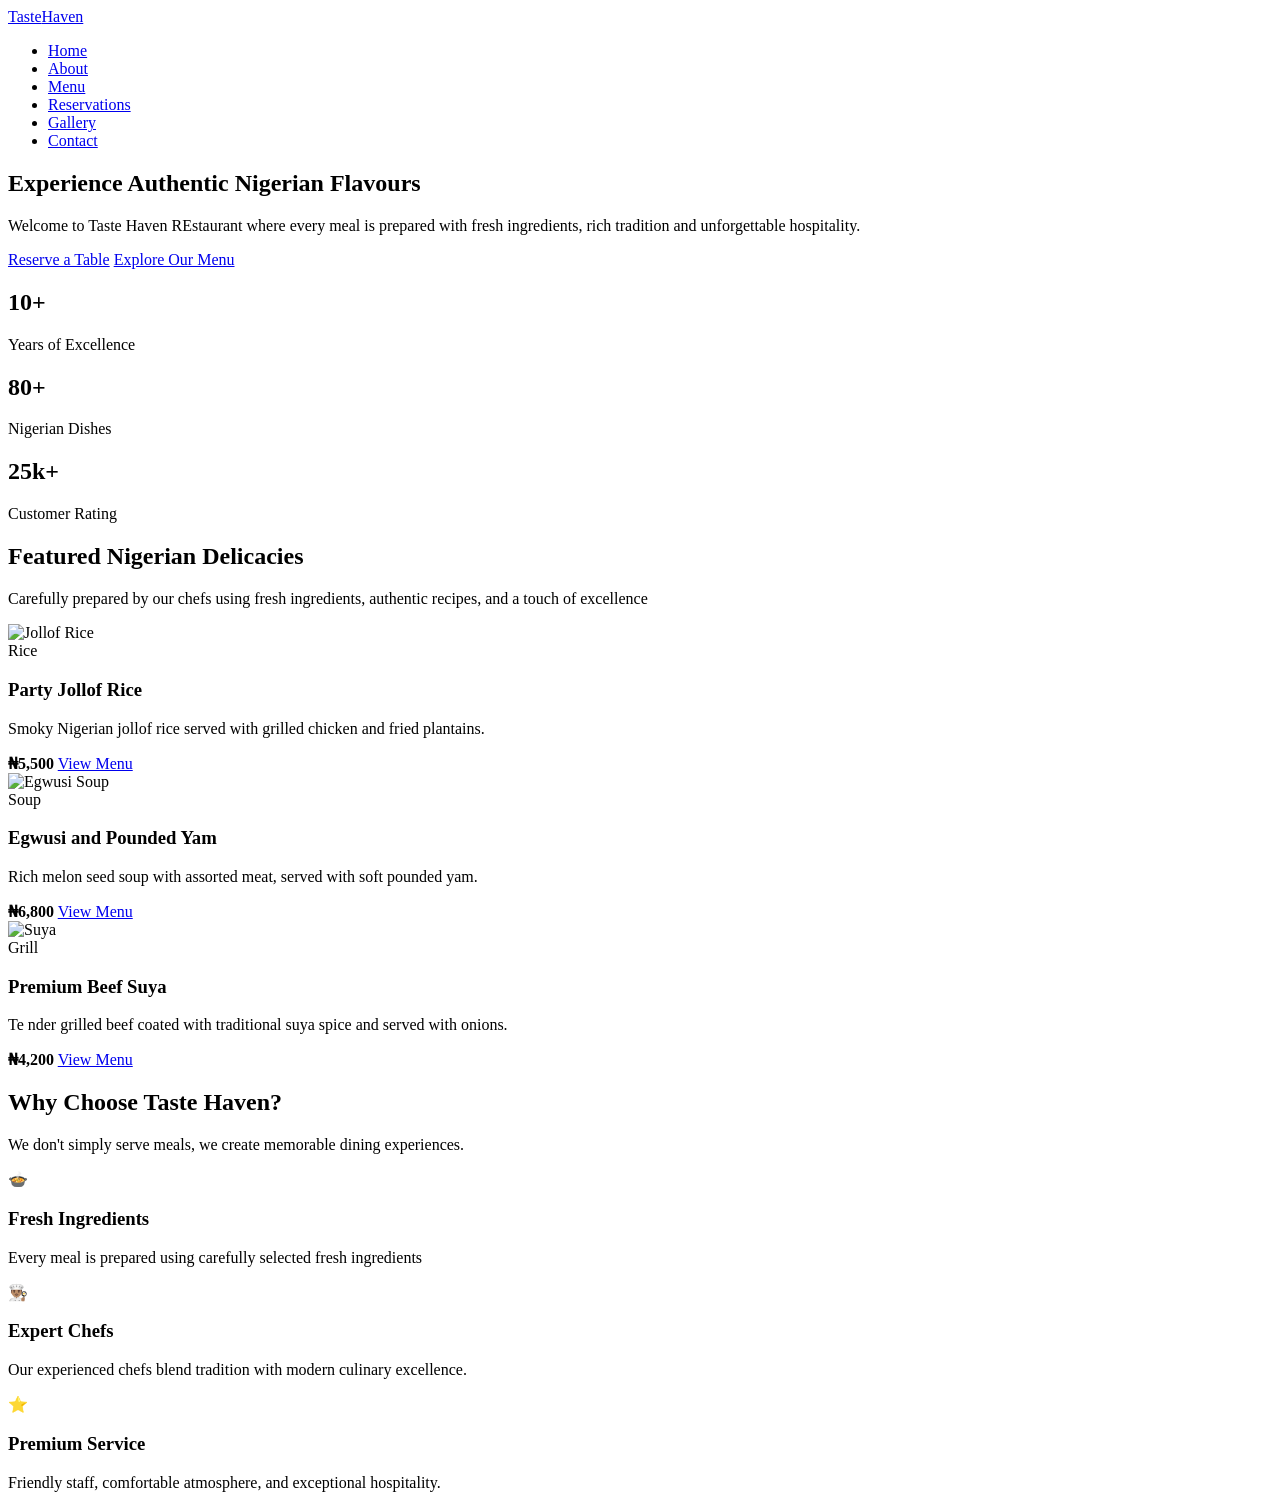
==== index.html @ 23534b50 "Initial commit" ====
<!DOCTYPE html>
<html lang="en">
    <head>
        <meta charset="UTF-8">
        <meta name="viewport" content="width=device-width, initial-scale=1.0">
        <title>Taste Haven REstaurant</title>
        <link rel="preconnect" href="https://fonts.googleapis.com">
        <link rel="preconnect" href="https://fonts.gstatic.com"crossorigin>
        <link href="https://fonts.googleapis.com/css2?family=Poppins:wght@300;400;500;600;700;&display=swap" rel="stylesheet">
<link rel="stylesheet" href="css/responsive.css">
    </head>
    <body>
<header class="header">
    <div class="container nav-container">
        <!-- Restuarant Logo -->
         <a href="index.html" class="logo">
            Taste<span>Haven</span>
         </a>
         <!-- Navigation -->
          <nav>
<ul class="nav-links">
    <li><a href="index.html" class="active">Home</a></li>
    <li><a href="about.html">About</a></li>
    <li><a href="menu.html">Menu</a></li>
    <li><a href="reservations.html">Reservations</a></li>
    <li><a href="gallery.html">Gallery</a></li>
    <li><a href="contact.html">Contact</a></li>
</ul>
          </nav>
    </div>
</header>
<section class="hero">
    <div class="hero-overlay">
        <div class="container hero-content">
            <h1>Experience Authentic Nigerian Flavours</h1>
            <p>Welcome to Taste Haven REstaurant where every meal is prepared with fresh ingredients, rich tradition and unforgettable hospitality.</p>
        <div class="hero-buttons">
            <a href="reservations.html" class="btn btn-primary">Reserve a Table</a>
            <a href="menu.html" class="btn btn-secondary">Explore Our Menu</a>
        </div>
        </div>
    </div>
</section>
<div class="stats">
    <div class="container stats-grid">
        <div class="stat-card">
            <h2>10+</h2>
            <p>Years of Excellence</p>
        </div>
        <div class="stat-card"></div>
        <h2>80+</h2>
        <p>Nigerian Dishes</p>
    </div>
    <div class="stat-card">
        <h2>25k+</h2>
        <p>Customer Rating</p>
    </div>
</div>
</section>

<!-- =========================
     FEATURED MEALS
========================= -->
<section class="featured-meals">
    <div class="container">
        <div class="section-title">
            <h2>Featured Nigerian Delicacies</h2>
            <p>Carefully prepared by our chefs using fresh ingredients, authentic recipes, and a touch of excellence</p>
        </div>
        <div class="meal-grid">
            <article class="meal-card">
                <img src="https://picsum.photos/400/300?random=11" alt="Jollof Rice">
                <div class="meal-content">
                    <span class="meal-content">Rice</span>
                    <h3>Party Jollof Rice</h3>
                    <p>Smoky Nigerian jollof rice served with grilled chicken and fried plantains.</p>
                    <div class="meal-footer">
                        <strong>₦5,500</strong>
                        <a href="menu.html" class="btn-small">View Menu</a>
                    </div>
                </div>
            </article>
            <article class="meal-card">
                <img src="https://picsum.photos/400/300/?random=12" alt="Egwusi Soup">
                <div class="meal-content">
                    <span class="category">Soup</span>
                    <h3> Egwusi and Pounded Yam</h3>
                    <p>Rich melon seed soup with assorted meat, served with soft pounded yam.</p>
                    <div class="meal-footer">
                        <strong>₦6,800</strong>
                        <a href="menu.html" class="btn-small">View Menu</a>
                    </div>
                </div>
            </article>
            <article class="meal-card">
                <img src="https://picsum.photos/400/300?random=13" alt="Suya">
                <div class="meal-content">
                    <span class="category">Grill</span>
                    <h3>Premium Beef Suya</h3>
                    <p>Te nder grilled beef coated with traditional suya spice and served with onions.</p>
                    <div class="meal-footer">
                        <strong>₦4,200</strong>
                        <a href="menu.html" class="btn-small">View Menu</a>
                    </div>
                </div>
            </article>
        </div>
    </div>
</section>

<!-- =========================
     WHY CHOOSE US
========================= -->
<section class="why-us">
    <div class="container">
        <div class="section-title">
            <h2>Why Choose Taste Haven?</h2>
            <p>We don't simply serve meals, we create memorable dining experiences.</p>
        </div>
        <div class="features-grid">
            <div class="feature-card">
                <div class="icon">🍲</div>
                <h3>Fresh Ingredients</h3>
                <p>Every meal is prepared using carefully selected fresh ingredients</p>
            </div>
            <div class="feature-card">
                <div class="icon">👨🏽‍🍳</div>
                <h3>Expert Chefs</h3>
                <p>Our experienced chefs blend tradition with modern culinary excellence.</p>
            </div>
            <div class="feature-card">
                <div class="icon">⭐</div>
                <h3>Premium Service</h3>
                <p>Friendly staff, comfortable atmosphere, and exceptional hospitality.</p>
            </div>
        </div>
    </div>
</section>

















































</body>
    </body>
</html>
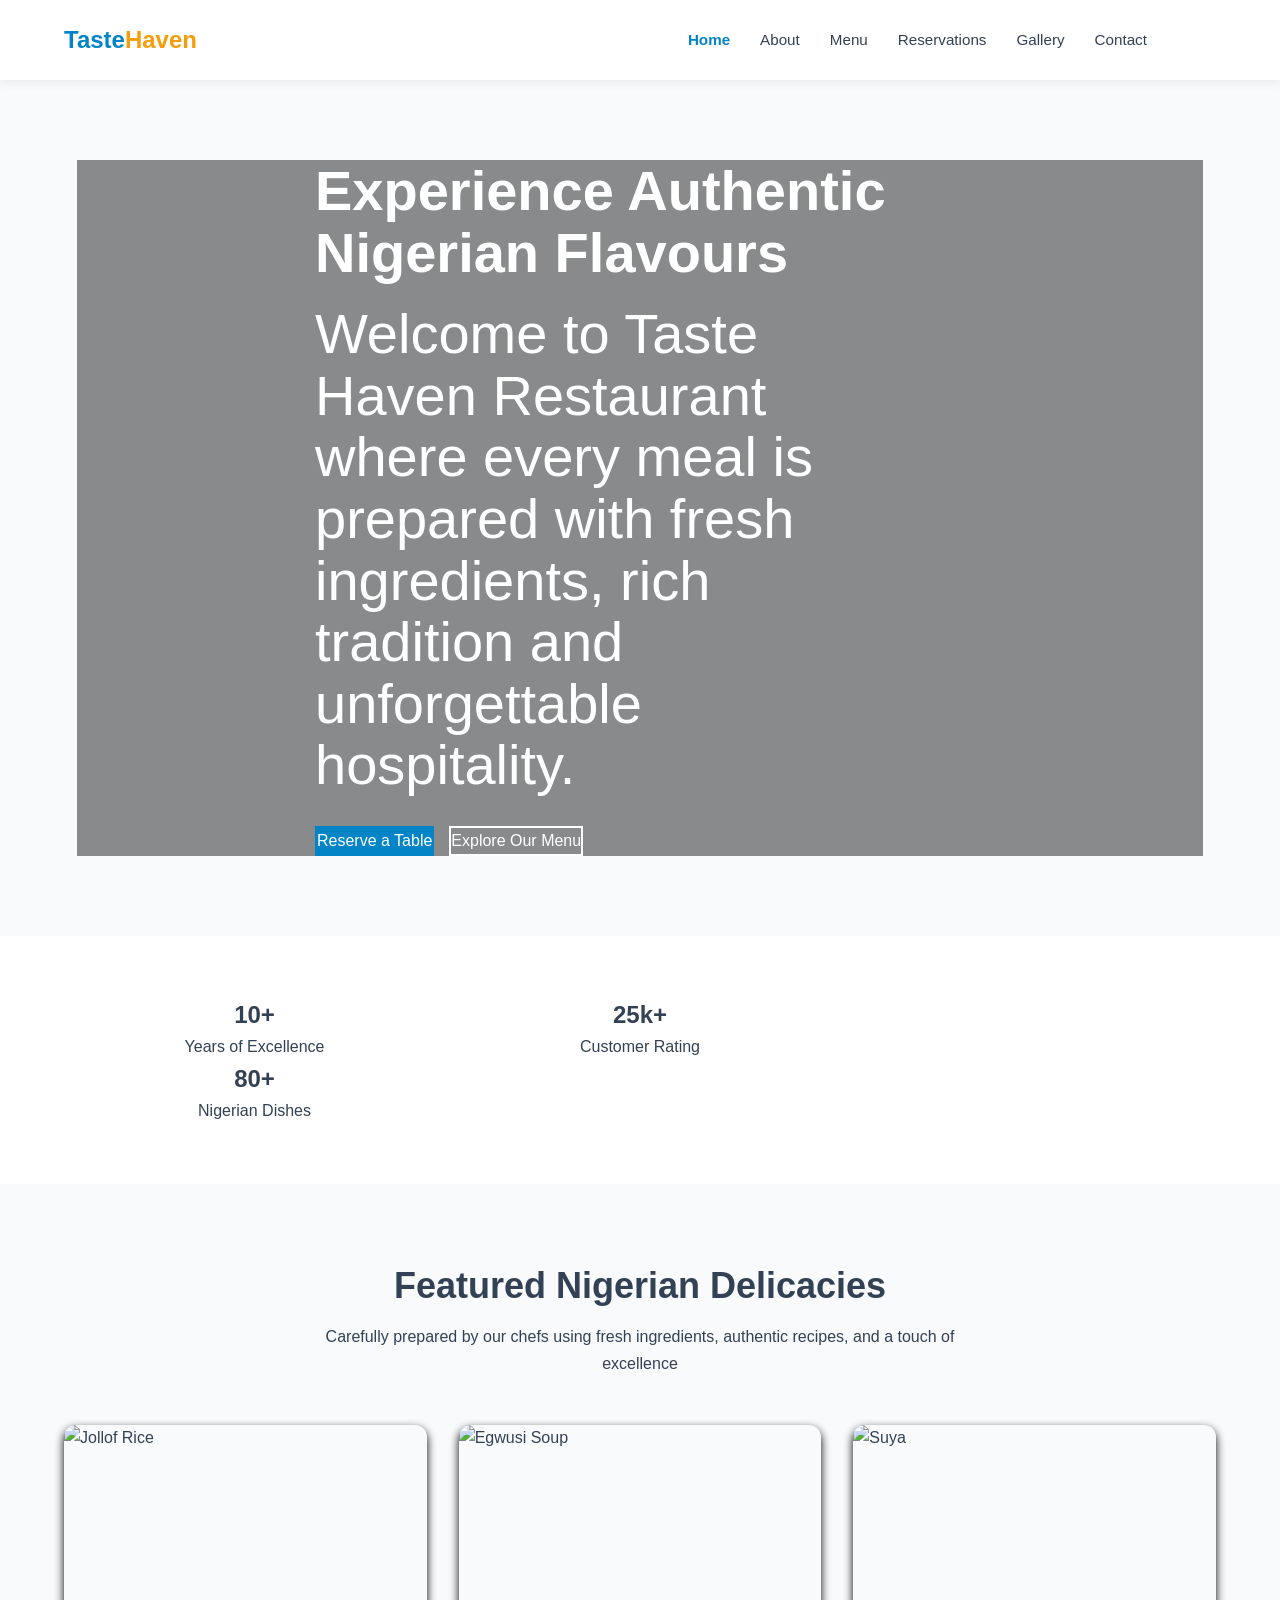
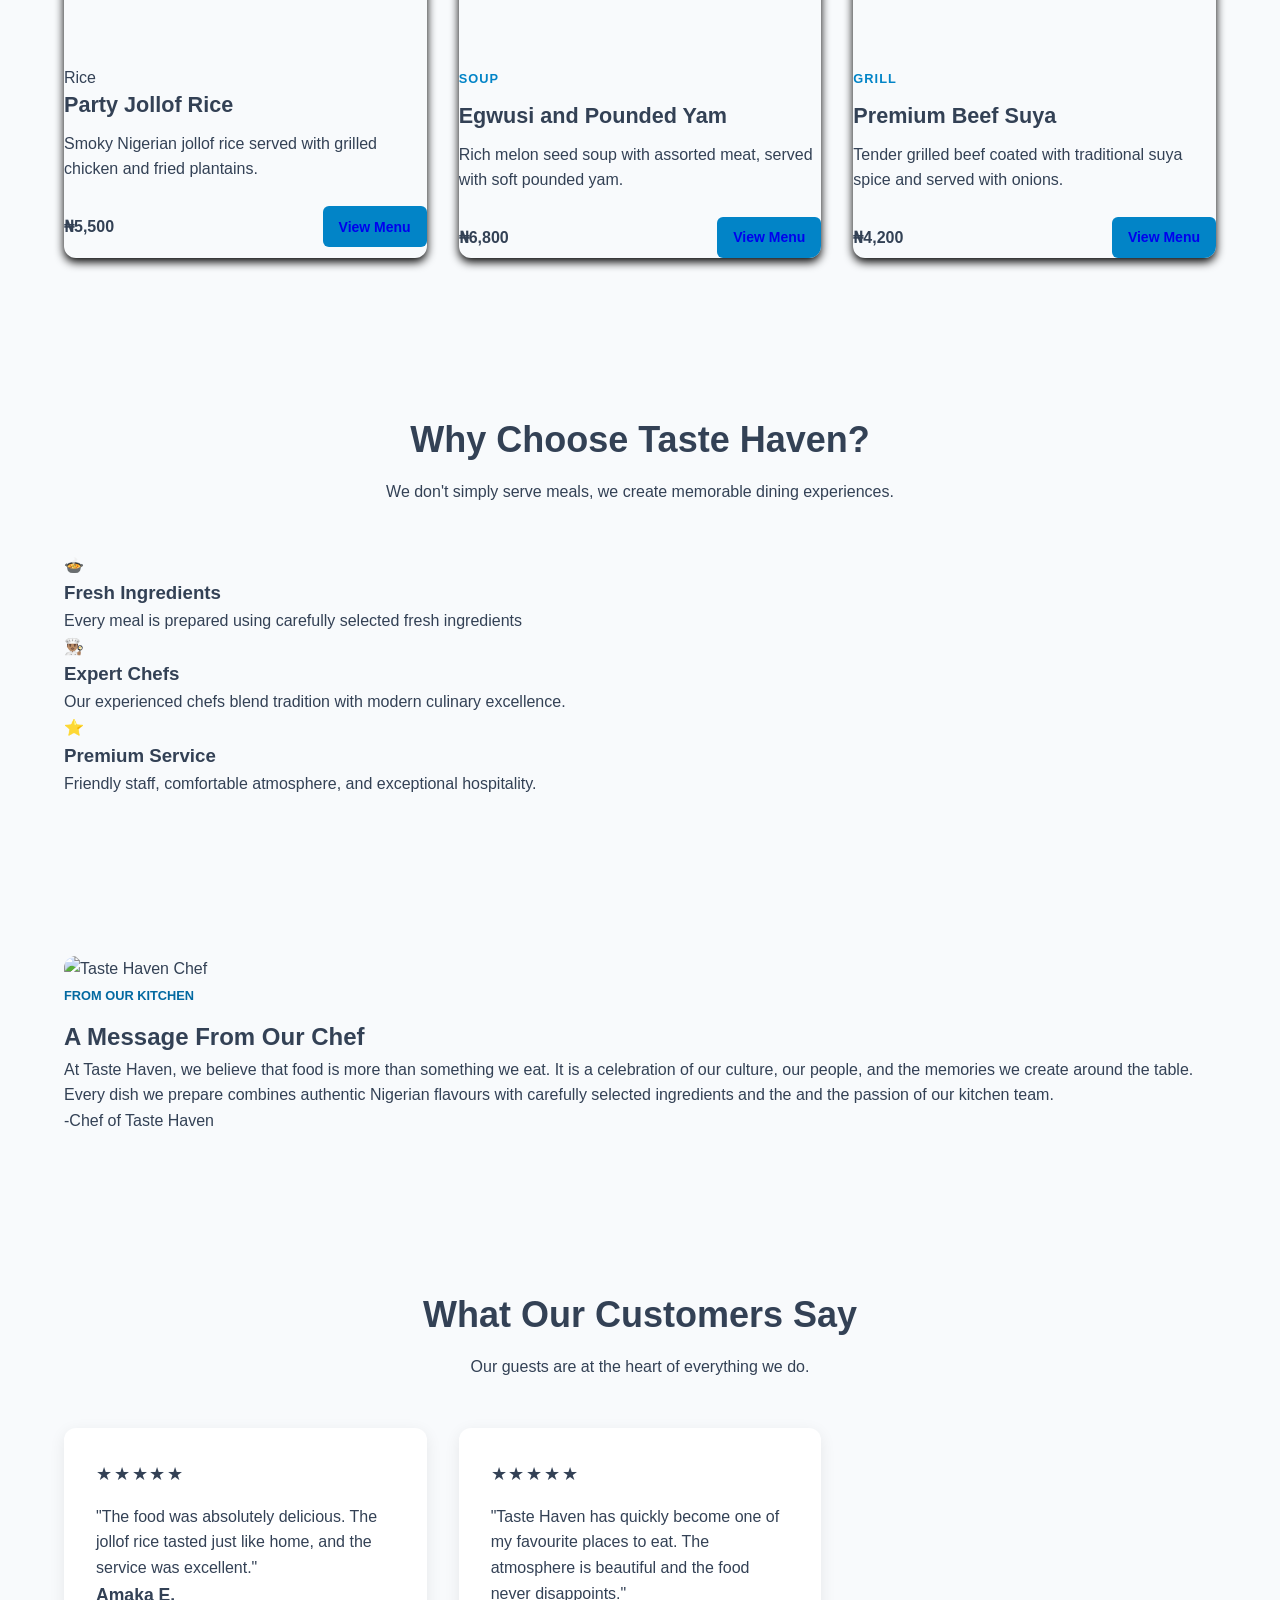
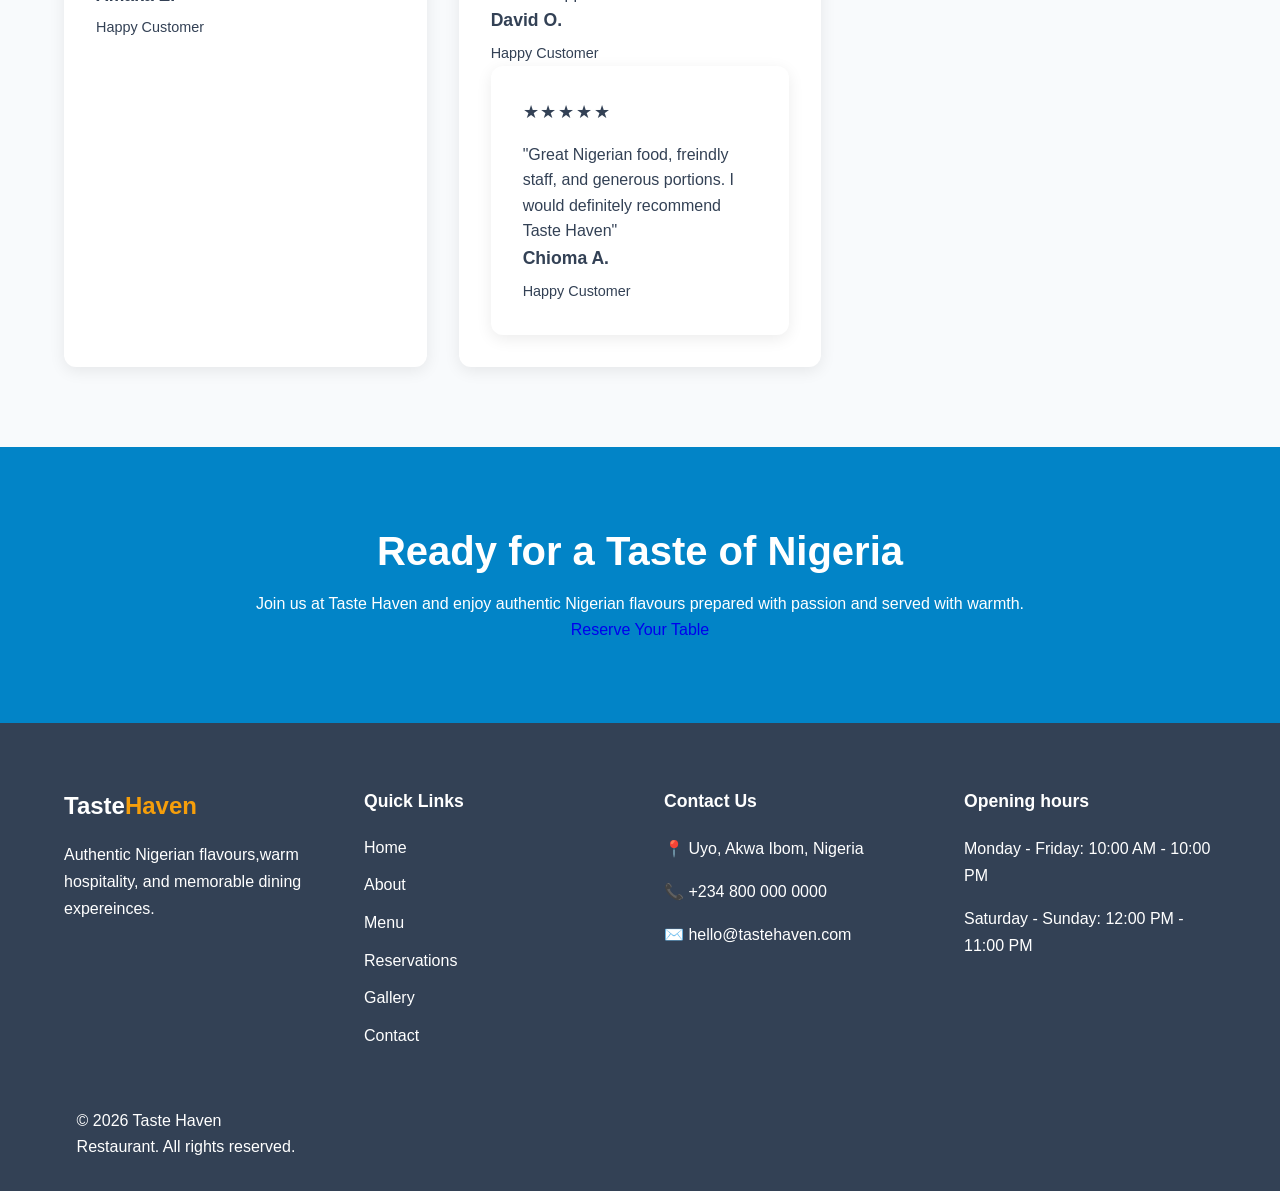
==== commit 367a99ae: "Added more styles, including responsive to the work" ====
--- a/index.html
+++ b/index.html
@@ -3,103 +3,179 @@
     <head>
         <meta charset="UTF-8">
         <meta name="viewport" content="width=device-width, initial-scale=1.0">
-        <title>Taste Haven REstaurant</title>
+        <title>Taste Haven Restaurant</title>
         <link rel="preconnect" href="https://fonts.googleapis.com">
         <link rel="preconnect" href="https://fonts.gstatic.com"crossorigin>
         <link href="https://fonts.googleapis.com/css2?family=Poppins:wght@300;400;500;600;700;&display=swap" rel="stylesheet">
-<link rel="stylesheet" href="css/responsive.css">
+        <link rel="stylesheet" href="style.css">
+        <link rel="stylesheet" href="css/responsive.css">
     </head>
-    <body>
-<header class="header">
-    <div class="container nav-container">
-        <!-- Restuarant Logo -->
-         <a href="index.html" class="logo">
+
+<body>
+    <header class="header">
+        
+        <div class="container nav-container">
+        
+                <!-- Restuarant Logo -->
+            <a href="index.html" class="logo">
             Taste<span>Haven</span>
-         </a>
-         <!-- Navigation -->
-          <nav>
-<ul class="nav-links">
-    <li><a href="index.html" class="active">Home</a></li>
-    <li><a href="about.html">About</a></li>
-    <li><a href="menu.html">Menu</a></li>
-    <li><a href="reservations.html">Reservations</a></li>
-    <li><a href="gallery.html">Gallery</a></li>
-    <li><a href="contact.html">Contact</a></li>
-</ul>
+            </a>
+            
+            <!-- Navigation -->
+            <nav>
+                <ul class="nav-links">
+                <li><a href="index.html" class="active">Home</a></li>
+                <li><a href="about.html">About</a></li>
+                <li><a href="menu.html">Menu</a></li>
+                <li><a href="reservations.html">Reservations</a></li>
+                <li><a href="gallery.html">Gallery</a></li>
+                <li><a href="contact.html">Contact</a></li>
+                </ul>
           </nav>
-    </div>
-</header>
+
+        </div>
+
+    </header>
+
+<!-- Hero Section -->
+    
 <section class="hero">
-    <div class="hero-overlay">
-        <div class="container hero-content">
-            <h1>Experience Authentic Nigerian Flavours</h1>
-            <p>Welcome to Taste Haven REstaurant where every meal is prepared with fresh ingredients, rich tradition and unforgettable hospitality.</p>
-        <div class="hero-buttons">
-            <a href="reservations.html" class="btn btn-primary">Reserve a Table</a>
-            <a href="menu.html" class="btn btn-secondary">Explore Our Menu</a>
-        </div>
-        </div>
-    </div>
-</section>
-<div class="stats">
-    <div class="container stats-grid">
+
+        <div class="hero-overlay">
+
+            <div class="container hero-content">
+
+                <h1>Experience Authentic Nigerian Flavours</h1>
+
+                <p>Welcome to Taste Haven Restaurant where every meal is prepared with fresh ingredients, rich tradition and unforgettable 
+                 hospitality.
+                </p>
+
+                <div class="hero-buttons">
+
+                    <a href="reservations.html" class="btn btn-primary">Reserve a Table</a>
+
+                    <a href="menu.html" class="btn btn-secondary">Explore Our Menu</a>
+
+                </div>
+
+            </div>
+
+        </div>
+
+    </section>
+
+    <div class="stats">
+
+        <div class="container stats-grid">
+
+            <div class="stat-card">
+
+                <h2>10+</h2>
+
+                <p>Years of Excellence</p>
+      
+            </div>
+      
+            <div class="stat-card">
+                
+                <h2>80+</h2>
+            
+                <p>Nigerian Dishes</p>
+            </div>
+        </div>
+    
         <div class="stat-card">
-            <h2>10+</h2>
-            <p>Years of Excellence</p>
-        </div>
-        <div class="stat-card"></div>
-        <h2>80+</h2>
-        <p>Nigerian Dishes</p>
-    </div>
-    <div class="stat-card">
-        <h2>25k+</h2>
-        <p>Customer Rating</p>
-    </div>
+            <h2>25k+</h2>
+
+            <p>Customer Rating</p>
+    
+        </div>
 </div>
-</section>
+
+<!-- </section> I don't know why I put this. Perhaps I have made an error of removing the opening tag-->
 
 <!-- =========================
      FEATURED MEALS
 ========================= -->
+
 <section class="featured-meals">
+ 
     <div class="container">
+ 
         <div class="section-title">
+ 
             <h2>Featured Nigerian Delicacies</h2>
+ 
             <p>Carefully prepared by our chefs using fresh ingredients, authentic recipes, and a touch of excellence</p>
-        </div>
+ 
+        </div>
+        
         <div class="meal-grid">
+        
             <article class="meal-card">
+        
                 <img src="https://picsum.photos/400/300?random=11" alt="Jollof Rice">
+        
                 <div class="meal-content">
+        
                     <span class="meal-content">Rice</span>
+        
                     <h3>Party Jollof Rice</h3>
+        
                     <p>Smoky Nigerian jollof rice served with grilled chicken and fried plantains.</p>
+        
                     <div class="meal-footer">
+        
                         <strong>₦5,500</strong>
+        
                         <a href="menu.html" class="btn-small">View Menu</a>
+        
                     </div>
-                </div>
+        
+                </div>
+        
             </article>
+        
             <article class="meal-card">
+        
                 <img src="https://picsum.photos/400/300/?random=12" alt="Egwusi Soup">
+        
                 <div class="meal-content">
+        
                     <span class="category">Soup</span>
+        
                     <h3> Egwusi and Pounded Yam</h3>
+        
                     <p>Rich melon seed soup with assorted meat, served with soft pounded yam.</p>
+        
                     <div class="meal-footer">
+        
                         <strong>₦6,800</strong>
+        
                         <a href="menu.html" class="btn-small">View Menu</a>
+        
                     </div>
                 </div>
             </article>
+        
             <article class="meal-card">
+        
                 <img src="https://picsum.photos/400/300?random=13" alt="Suya">
+        
                 <div class="meal-content">
+        
                     <span class="category">Grill</span>
+        
+        
                     <h3>Premium Beef Suya</h3>
-                    <p>Te nder grilled beef coated with traditional suya spice and served with onions.</p>
+        
+                    <p>Tender grilled beef coated with traditional suya spice and served with onions.</p>
+        
                     <div class="meal-footer">
+        
                         <strong>₦4,200</strong>
+        
                         <a href="menu.html" class="btn-small">View Menu</a>
                     </div>
                 </div>
@@ -111,81 +187,282 @@
 <!-- =========================
      WHY CHOOSE US
 ========================= -->
+
 <section class="why-us">
+
     <div class="container">
+
         <div class="section-title">
+
             <h2>Why Choose Taste Haven?</h2>
+
             <p>We don't simply serve meals, we create memorable dining experiences.</p>
-        </div>
+
+        </div>
+
         <div class="features-grid">
+
             <div class="feature-card">
+
                 <div class="icon">🍲</div>
+
                 <h3>Fresh Ingredients</h3>
+
                 <p>Every meal is prepared using carefully selected fresh ingredients</p>
-            </div>
+
+            </div>
+
             <div class="feature-card">
+
                 <div class="icon">👨🏽‍🍳</div>
+
                 <h3>Expert Chefs</h3>
+
                 <p>Our experienced chefs blend tradition with modern culinary excellence.</p>
-            </div>
+
+            </div>
+
             <div class="feature-card">
+
                 <div class="icon">⭐</div>
+
                 <h3>Premium Service</h3>
+
                 <p>Friendly staff, comfortable atmosphere, and exceptional hospitality.</p>
             </div>
         </div>
     </div>
 </section>
 
-
-
-
-
-
-
-
-
-
-
-
-
-
-
-
-
-
-
-
-
-
-
-
-
-
-
-
-
-
-
-
-
-
-
-
-
-
-
-
-
-
-
-
-
-
-
-
-
-</body>
+<!-- =========================
+     CHEF'S MESSAGE
+     ========================= -->     
+     
+<section class="chef-message">
+
+    <div class="container chef-container">
+
+        <!-- Chef's image  Use ai to create a chef me-->
+        <div class="chef-image">
+
+            <img src="https://picsum.photos/500/600?random=20" alt="Taste Haven Chef">
+
+        </div>
+
+    
+     <!--Chef's message content -->
+    
+     <div class="chef-content">
+    
+        <span class="section-label">FROM OUR KITCHEN</span>
+    
+        <h2>A Message From Our Chef</h2>
+        <p>
+           At Taste Haven, we believe that food is more than something we eat. It is a celebration of our culture, 
+           our people, and the memories we create around the table.
+        </p>
+        
+        <p>
+            Every dish we prepare combines authentic Nigerian flavours with carefully selected ingredients and the
+            and the passion of our kitchen team.
+        </p>
+        
+        <p class="chef-signature">
+            -Chef of Taste Haven
+        </p>
+     </div>
+    
+    </div>
+
+</section>
+
+    <!-- =========================
+     CUSTOMER TESTIMONIALS
+     ========================= -->
+
+<section class="testimonials">
+
+    <div class="container">
+
+        <!-- Section heading -->
+         <div class="section-title">
+
+            <h2>What Our Customers Say</h2>
+
+            <p>
+                Our guests are at the heart of everything we do.
+            </p>
+
+        </div>
+
+        <!-- Testimonials grid -->
+          <div class="testimonials-grid">
+
+            <!-- First testimonial -->
+
+            <article class="testimonial-card">
+
+                <div class="testimonial-stars">
+                    ★★★★★
+                </div>
+
+                <p>
+                    "The food was absolutely delicious. The jollof rice tasted just like home, and the service was excellent."
+                </p>
+
+                <h3>Amaka E.</h3>
+
+                <span>Happy Customer</span>
+
+            </article>
+
+            <!-- Second testimonial -->
+              <article class="testimonial-card">
+
+                <div class="testimonial-stars">
+                    ★★★★★
+                </div>
+
+                <p>
+                    "Taste Haven has quickly become one of my favourite places to eat. 
+                     The atmosphere is beautiful and the food never disappoints."
+                </p>
+
+                <h3>David O.</h3>
+
+                <span>Happy Customer</span>
+
+                <!-- Third Testimonial -->
+                 <article class="testimonial-card">
+                    <div class="testimonial-stars">
+                        ★★★★★
+                    </div>
+              
+                    <p>
+                        "Great Nigerian food, freindly staff, and generous portions. I would definitely recommend Taste Haven"
+                    </p>
+              
+                    <h3>Chioma A.</h3>
+                    <span>Happy Customer</span>
+                 </article>
+          </article>
+        </div>
+    </section>
+
+    <!-- =========================
+     CALL TO ACTION
+     ========================= -->
+
+<section class="cta">
+
+    <div class="container cta-content">
+ 
+        <!-- CTA heading -->
+             <h2>Ready for a Taste of Nigeria</h2>
+        </div>
+ 
+        <!-- CTA description -->
+         <p>
+            Join us at Taste Haven and enjoy authentic Nigerian flavours prepared with passion and served with warmth.
+         </p>
+ 
+         <!-- CTA button -->
+          <a href="reservations.html" class="btn btn-primary">
+            Reserve Your Table
+          </a>
+ 
+        </div>
+ 
+</section>
+
+    <!-- =========================
+     FOOTER
+     ========================= -->
+<footer class="footer">
+    
+    <div class="container footer-grid">
+    
+        <!-- Restaurant information -->
+             <div class="footer-column">
+    
+                <a href="index.html" class="logo">
+                    Taste<span>Haven</span>
+                </a>
+                
+                <p>
+                    Authentic Nigerian flavours,warm hospitality, and memorable dining expereinces.
+                </p>
+             
+            </div>
+            
+            <!-- Quick links -->
+              <div class="footer-column">
+            
+                <h3>Quick Links</h3>
+            
+                <ul>
+                        <li>
+                            <a href="index.html">Home</a>
+                        </li>
+            
+                        <li><a href="about.html">About</a>
+                        </li>
+            
+                        <li>
+                            <a href="menu.html">Menu</a>
+                        </li>
+            
+                        <li>
+                            <a href="reservations.html">Reservations</a>
+                        </li>
+            
+                        <li>
+                            <a href="gallery.html">Gallery</a>
+                        </li>
+            
+                        <li>
+                            <a href="contact.html">Contact</a>
+                        </li>
+            
+                    </ul>
+            
+                </div>
+            
+           <!-- contact information -->
+               <div class="footer-column">
+            
+                <h3>Contact Us</h3>
+            
+                <p>📍 Uyo, Akwa Ibom, Nigeria</p>
+            
+                <p>📞 +234 800 000 0000</p>
+            
+                <p>✉️ hello@tastehaven.com</p>
+            
+            </div>
+         
+            <!-- Opening hours -->
+             <div class="footer-column">
+         
+                <h3>Opening hours</h3>
+         
+                <p>Monday - Friday: 10:00 AM - 10:00 PM</p>
+         
+                <p>Saturday - Sunday: 12:00 PM - 11:00 PM</p>
+         
+            </div>
+         
+            <!-- Footer bottom -->
+         
+            <div class="container">
+         
+                <p>
+                    &copy; 2026 Taste Haven Restaurant. All rights reserved.
+                </p>
+         
+            </div>
+        </div>
+    </footer>
     </body>
 </html>
 
--- a/style.css
+++ b/style.css
@@ -0,0 +1,657 @@
+/* TASTE HAVEN MAIN STYLESHEET */
+/* REMOVES THE BROWSER'S DEFAULT MARGIN FROM EVERY ELEMENT ON THE PAGE */
+*{
+    margin:0;
+    padding:0;
+    box-sizing:border-box;
+}
+
+:root {
+    --primary-color:#0284c7;
+    --primary-dark: #0369a1;
+    --text-color: #334155;
+    --white: #ffffff;
+    --background-color:#f8fafc;
+}
+
+/* SMOOTH SCROLLING MAKES LINKS AND OTHER SCROLLING ACTIVITIES MOVE SMOOTHLY
+  INSTEAD OF JUMPING INSTANTLY TO A LOCATION */
+
+html{
+    scroll-behavior:smooth;
+}
+
+/* CONTROL THE APPEARANCE OF THE WEBPAGE BODY */
+
+body{
+    font-family:'Poppins',sans-serif;
+    background-color: var(--background-color);
+    color:var(--text-color);
+    line-height:1.6;
+}
+
+/* Makes images responsive and removes the small unwanted space that can appear underneath images  */
+
+img{
+    display:block;
+    max-width:100%;
+}
+
+/* Removes the browser's default underline from links */
+a {
+    text-decoration: none;
+}
+
+/* Removes the default bullets from unordered lists */
+ul {
+    list-style-type: none;
+}
+
+/* Creates a reusable container that keeps website content from stretching across the entire screen */
+.container {
+    width:90%;
+    max-width: 1200px;
+    margin: 0 auto;
+}
+
+/* Gives every major section consistent vertical spacing */
+section {
+    padding: 80px 0;
+}
+
+/* HEADER */
+.header{
+    background-color: var(--white);
+    box-shadow: 0 2px 10px rgba(0, 0, 0, 0.08);
+    position: sticky;
+    top: 0;
+    z-index: 1000;
+}
+
+/* Keeps the logo and navigation on the same horizontal row */
+.nav-container {
+    min-height: 80px;
+    display:flex;
+    align-items: center;
+    justify-content:space-between;
+}
+
+/* Styles the Taste Haven Restaurant logo */
+.logo {
+    font-size: 1.8rem;
+    font-weight: 700;
+    color: var(--primary-color);
+}
+
+/* Gives the Haven part of the logo a different color */
+.logo span {
+    color:#f59e0b;
+}
+
+/* Places the navigation links beside one another */
+.nav-links {
+    display:flex;
+    align-items: center;
+    gap: 30px;
+}
+
+/* Styles each individual navigation link */
+.nav-links a {
+    color: var(--text-color);
+    font-size: 0.95rem;
+    font-weight: 500;
+    transition: color 0.3s ease;
+}
+
+/* Changes the navigation link color when the mouse moves over the link. */
+.nav-links a:hover {
+    color: var(--primary-color);
+}
+
+/* Highlights the page the visitor is currently viewing */
+.nav-links a.active {
+    color: var(--primary-color);
+    font-weight:700;
+}
+
+/* Hero Section GET AN IMAGE FOR THE HERO SECTION THAT IS NOT ME */
+.hero {
+    min-height: 80vh;
+    background-image: url("Chef.jpeg");
+    background-size: cover;
+    background-position: center;
+    display:flex;
+    align-items: center;
+    position: relative;
+}
+
+/* Dark Overlay over the background image */
+.hero-overlay{
+    width: 100%;
+    min-height 80vh;
+    display:flex;
+    align-items: center;
+    background: rgba(0,0,0,0.45);
+}
+
+/* Hero content */
+.hero-content{
+    position:relative;
+    z-index: 1;
+    max-width: 650px;
+}
+
+/* Hero Heading */
+.hero-content h1{
+    font-size: 3.5rem;
+    line-height: 1.1;
+    color: var(--white);
+    margin-bottom: 20px;
+}
+
+/* Hero Paragraph */
+.hero-content p {
+    font-size: 1.1rem;
+    color: var(--white);
+    margin-bottom:30px;
+    max-width:550px;
+}
+
+/* Hero Buttons */
+.hero-buttons{
+    display: flex;
+    gap: 15px;
+}
+
+/* Buttons  */
+.hero buttons .btn {
+    display: inline-block;
+    padding:12px 24px;
+    border-radius: 6px;
+    text-decoration: none;
+    font-weight: 600;
+    transition: all 0.3s ease;
+}
+
+/* Primary button */
+.hero-buttons .btn-primary {
+    background-color: var(--primary-color);
+    color: var(--white);
+}
+
+/* Primary Button Hover */
+.hero-buttons .btn-secondary:hover {
+    background-color: var(--primary-dark);
+}
+
+/* Secondary Button */
+.hero-buttons .btn-secondary {
+    background-color: transparent;
+    color: var(--white);
+    border: 2px solid var(--white)
+}
+
+/* Secondary Button Hover */
+.hero-buttons .btn-secondary:hover {
+    background-color: var(--white);
+    color: var(--text-color)
+}
+
+body {
+    font-family: Arial, sans-serif;
+    background-color: var(--background-color);
+    color: var(--text-color);
+    line-height: 1.6;
+}
+nav{
+    display:flex;
+    align-items: center;
+    justify-content: space-between;
+    padding: 20px 6%;
+    background-color: var(--white);
+}
+.nav-links {
+    display: flex;
+    align-items: center;
+    gap: 30px;
+    list-style: none;
+}
+.logo{
+    font-size: 1.5rem;
+    font-weight: 700;
+    color:var(--primary-color);
+    text-decoration: none;
+}
+.hero{
+    min-height: 80vh;
+    display:flex;
+    align-items: center;
+    padding: 80px 6%;
+}
+.hero{
+    min-height: 80vh;
+    display:flex;
+    align-items: center;
+    padding: 80px 6%;
+    background-image: url("PUT A FOOD IMAGE HERE/images/hero.jpg");
+    background-size: cover;
+    background-position: center;
+    position: relative;
+}
+/* Dark Overlay over the background image */
+.hero::before {
+    content:"";
+    position: aboslute;
+    inset: 0;
+    background: rgba(0,0,0,0.45);
+}
+.hero-content {
+    position: relative;
+    z-index: 1;
+    max-width:650px;
+}
+/* Main Hero Heading */
+.hero-content h1{
+    font-size: 3.5rem;
+    line-height:1.1;
+    color: var(--white);
+    margin-bottom:20px;
+}
+/* Hero Paragraph */
+.hero-content p {
+    font-size: 3.5rem;
+    line-height: 1.1;
+    color: var(--white);
+    margin-bottom: 30px;
+    max-width:550px;
+}
+/* hero buttons */
+.hero-buttonns {
+    display:flex;
+    align-items: center;
+    gap: 15px;
+    margin-top:10px;
+}
+
+/* Base styling shared by both buttons */
+.her-buttons .btn {
+    display:inline-block;
+    padding: 13px 26px;
+    border-radius: 6px;
+    text-decoration: none;
+    font-size: 0.95rem;
+    font-weight:600;
+    transition: all 0.3s ease;
+}
+
+/* Primary button- Reserve a table */
+.hero-buttons .btn-primary {
+    background-color:var(--primary-color);
+    color: var(--white);
+    border: 2px solid var(--primary-color);
+}
+
+.hero-buttons .btn-primary:hover {
+    background-color: var(--primary-dark);
+    border-color:var(--primary-dark);
+}
+
+/* Secondary button - Explore Our Menu */
+.hero-buttons .btn-secondary {
+    background-color: transparent;
+    color:var(--white);
+    border: 2px solid var(--white);
+}
+
+.hero-buttoms .btn-secondary:hover{
+    background-color: var(--white);
+    color: var(--text-color);
+}
+
+/* RESTAURANT STATISTICS */
+.stats {
+    display:grid;
+    grid-template-columns: repeat(3, 1fr);
+    gap:30px;
+    padding: 60px 6%;
+    background-color: var(--white);
+    text-align:center;
+}
+
+/* Individual Statistic */
+.stat{
+    padding: 20px;
+}
+
+/* Large statistic number */
+.stat h3 {
+    font-size: 2.5rem;
+    color:var(--primary-color);
+    margin-bottom: 8px;
+}
+
+/* Statistic Description */
+.stat p {
+    font-size: 0.95rem;
+    color: var(--text-color);
+}
+
+/* my stats are not displaying properly. IT should display left to right */
+/* FEATURED NIGERIAN DISHES */
+    .featured-meals {
+        padding: 5rem 0;
+        background-color: var(--background-color);
+    }
+
+    /* FEATURED MEALS TITLE */
+    .section-title{
+        text-align: center;
+        max-width: 700px;
+        margin: 0 auto 3rem;
+    }
+    .section-title h2{
+        margin-bottom: 1rem;
+        font-size: 2.25rem;
+        line-height: 1.2;
+    }
+    .section-title p {
+        margin: 0;
+        color: var(--text-color);
+        line-height: 1.7;
+    }
+
+    /* THE MEAL */
+    .meal-grid{
+        display:grid;
+        grid-template-columns: repeat(3, 1fr);
+        gap: 2rem;
+    }
+
+    /* MEAL CARD */
+    .meal-card{
+        background-color: var(white);
+        border-radius: 12px;
+        overflow: hidden;
+        box-shadow:0 4px 10px rgba(0, 0, 0, 08);
+        transition:transform 0.3s ease, box shadow 0.3s ease;
+    }
+    .meal-card:hover{
+        transform: translate(-5px);
+        box-shadow: 0 8px 24px rgba(0, 0, 0, 0.12);
+    }
+
+    /* MEAL CARD IMAGE */
+    .meal-card img{
+        width:100%;
+        height: 240px;
+        object-fit: cover;
+        display: block;
+    }
+
+    /* MEAL CONTENT */
+    .category {
+        display: inline-block;
+        margin-bottom: 0.75rem;
+        font-size: 0.8rem;
+        font-weight:600;
+        text-transform: uppercase;
+        letter-spacing: 0.08em;
+        color: var(--primary-color);
+    }
+
+    /* MEAL TITLE */
+    .meal-content h3{
+        margin-bottom: 0.75rem;
+        font-size: 1.35rem;
+        line-height: 1.3;
+    }
+
+    /* MEAL DESCRIPTION */
+    .meal-content p{
+        margin-bottom: 1.5rem;
+        color: var(--text-color);
+        line-height: 1.6;
+    }
+
+    /* MEAL FOOTER */
+    .meal-footer{
+        display:flex;
+        align-items: center;
+        justify-content:space-between;
+        gap: 1rem;
+    }
+
+    /* SMALL MEAL BUTTON */
+    .btn-small{
+        display:inline-block;
+        padding:0.6rem 1rem;
+        background-color: var(--primary-color);
+        color: var(white);
+        border-radius: 6px;
+        font-size: 0.875rem;
+        font-weight: 600;
+        text-decoration: none;
+        transition: var(--background-color)0.3s ease;
+    }
+    .btn-small:hover{
+        background-color: var(--primary-dark);
+    }
+    /* WHY CHOOSE US SECTION */
+    .features {
+        padding: 5rem 0;
+        background-color: var(--white);
+    }
+
+    /* FEATURED GRID */
+    .features {
+        display: grid;
+        grid-template-columns: repeat(3, 1fr);
+        gap: 2rem;
+    }
+
+    /* FEATURE ITEM */
+    .feature {
+        text-align:center;
+        padding:2rem;
+    }
+    .feature h3{
+        margin-bottom: 0.75rem;
+        font-size: 1.25rem;
+        line-height: 1.3;
+    }
+    .feature p {
+        margin-bottom: 1.25rem;
+        font-size: 2.5rem;
+    }
+    
+    /* CHEF'S MESSAGE SECTION */
+    .chef-message{
+        padding: 5rem 0;
+        background-color: var(--background-color);
+    }
+    
+    /* CHEF GRID */
+    .chef-grid{
+        display: grid;
+        grid-template-columns: 1fr 1fr;
+        gap: 4rem;
+        align-items: center;
+    }
+
+    /* CHEF IMAGE */
+    .chef-image img{
+        width: 100%;
+        max-width: 500px;
+        height: auto;
+        display: block;
+        border-radius: 12px;
+    }
+    
+    /* SECTION LABEL */
+    .section-label{
+        display:inline-block;
+        margin-bottom: 0.75rem;
+        color: var(--primary-color);
+        font-size: 0.8rem;
+        font-weight:600;
+        color: var(--primary-dark);
+    }
+    .testimonials {
+        padding:5rem 0;
+        background-color: var(--background-color);
+    }
+
+    /* TESTIMONIALS GRID */
+    .testimonials-grid{
+        display: grid;
+        grid-template-columns: repeat(3, 1fr);
+        gap: 2rem;
+    }
+
+    /* TESIMONIAL CARD */
+    .testimonial-card {
+        padding: 2rem;
+        background-color: var(--white);
+        border-radius: 12px;
+        box-shadow: 0 4px 16px rgba(0, 0, 0, 0.08);
+    }
+
+    /* TESTIMONIAL STARS */
+    .testimonial-stars {
+        margin-bottom: 1rem;
+        font-size: 1.1rem;
+        letter-spacing: 0.1em;
+    }
+
+    /* TESTIMONIAL TEXT */
+    .tesimonial-card p {
+        margin-bottom: 1.5rem;
+        color: var(--text-color);
+        line-height: 1.7;
+    }
+
+    /* TESTIMONIAL CUSTOMER NAME */
+    .testimonial-card h3 {
+        margin-bottom: 0.35rem;
+        font-size: 1.1rem;
+    }
+
+    /* TESTIMONIAL CUSTOMER TYPE */
+    .testimonial-card span {
+        color: var(--text-color);
+        font-size: 0.9rem;
+    }
+
+    /* CALL TO ACTION SECTION */
+    .cta {
+        padding: 5rem 0;
+        background-color: var(--primary-color);
+        color: var(--white);
+        text-align: center;
+    }
+
+    /* CTA CONTENT */
+    .cta-content {
+        max-width: 750px;
+        margin: 0 auto;
+    }
+
+    /* CTA HEADING */
+    .cta-content h2 {
+        margin-bottom: 1rem;
+        font-size: 2.5rem;
+        line-height: 1.2;
+    }
+
+    /* CTA DESCRIPTION */
+    .cta-content p {
+        margin-bottom: 2rem;
+        color: var(--white);
+        line-height: 1.7;
+    }
+
+    /* CTA BUTTON */
+    .cta-content .btn-primary {
+        display: inline-block;
+        padding: 0.8rem 1.5rem;
+        background-color: var(--white);
+        color: var(--primary-color);
+        border-radius: 6px;
+        font-weight: 600;
+        text-decoration: none;
+        transition: background-color 0.3s ease, color 0.3s ease;
+    }
+    .cta-content .btn-primary:hover {
+        background-color: var(--primary-dark);
+        color: var(--white);
+    }
+
+    /* FOOTER */
+    .footer {
+        padding: 4rem 0 2rem;
+        background-color: var(--text-color);
+        color: var(--white);
+    }
+
+    /* FOOTER GRID */
+    .footer-grid {
+        display: grid;
+        grid-template-columns: repeat(4, 1fr);
+        gap: 3rem;
+    }
+
+    /* FOOTER COLUMNS */
+    .footer-column h3 {
+        margin-bottom: 1.25rem;
+        color: var(--white);
+        font-size: 1.1rem;
+    }
+
+    .footer-column p {
+        margin-bottom: 1rem;
+        color: var(--white);
+        line-height: 1.7;
+    }
+
+    /* FOOTER LOGO */
+    .footer-column .logo {
+        display:inline-block;
+        margin-bottom: 1rem;
+        color:var(--white);
+        text-decoration: none;
+    }
+
+    /* FOOTER LINKS */
+    .footer-column ul {
+        margin: 0;
+        padding: 0;
+        list-style: none;
+    }
+
+    .footer-column li {
+        margin-bottom: 0.75rem;
+    }
+
+    .footer-column a {
+        color:var(--white);
+        text-decoration: none;
+        transition: color 0.3s ease;
+    }
+
+    .footer-column a:hover {
+        color: var(--primary-color);
+    }
+
+
+
+
+
+
+
+
+
+
+
+
+
+
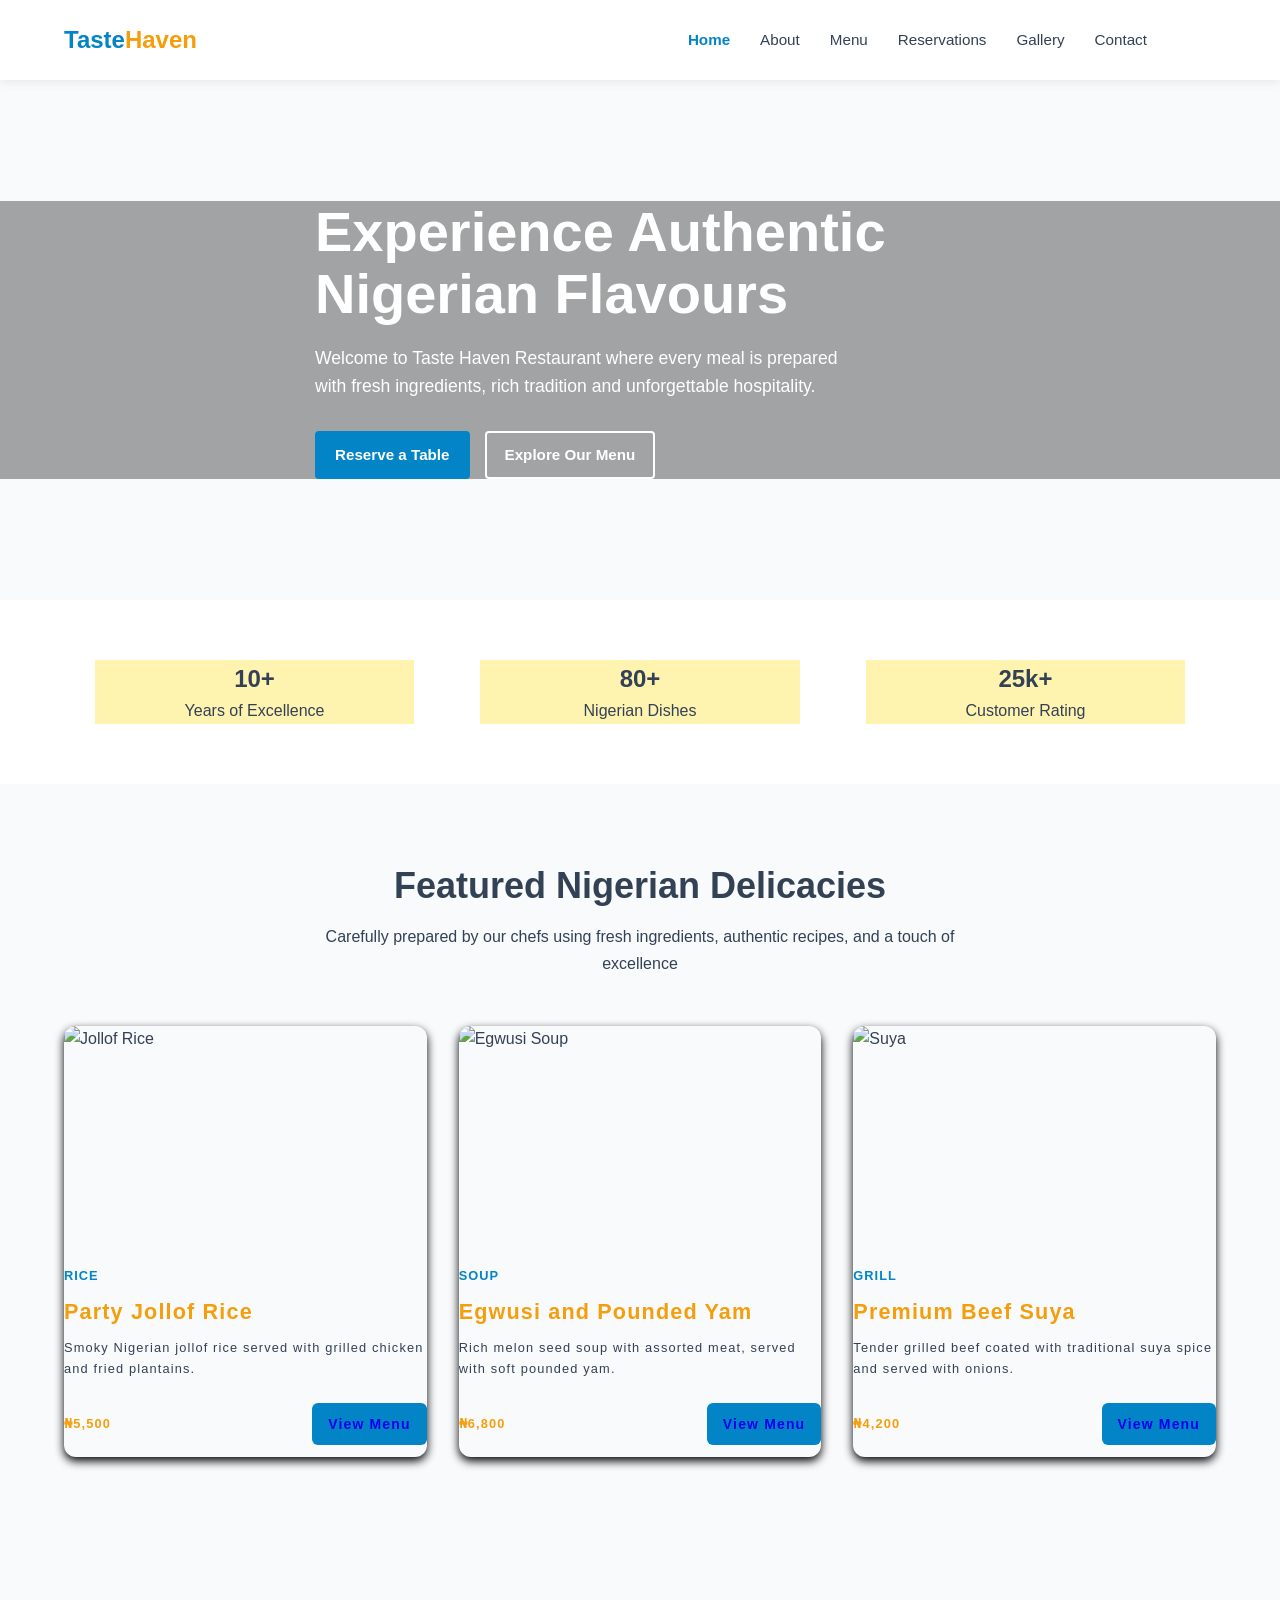
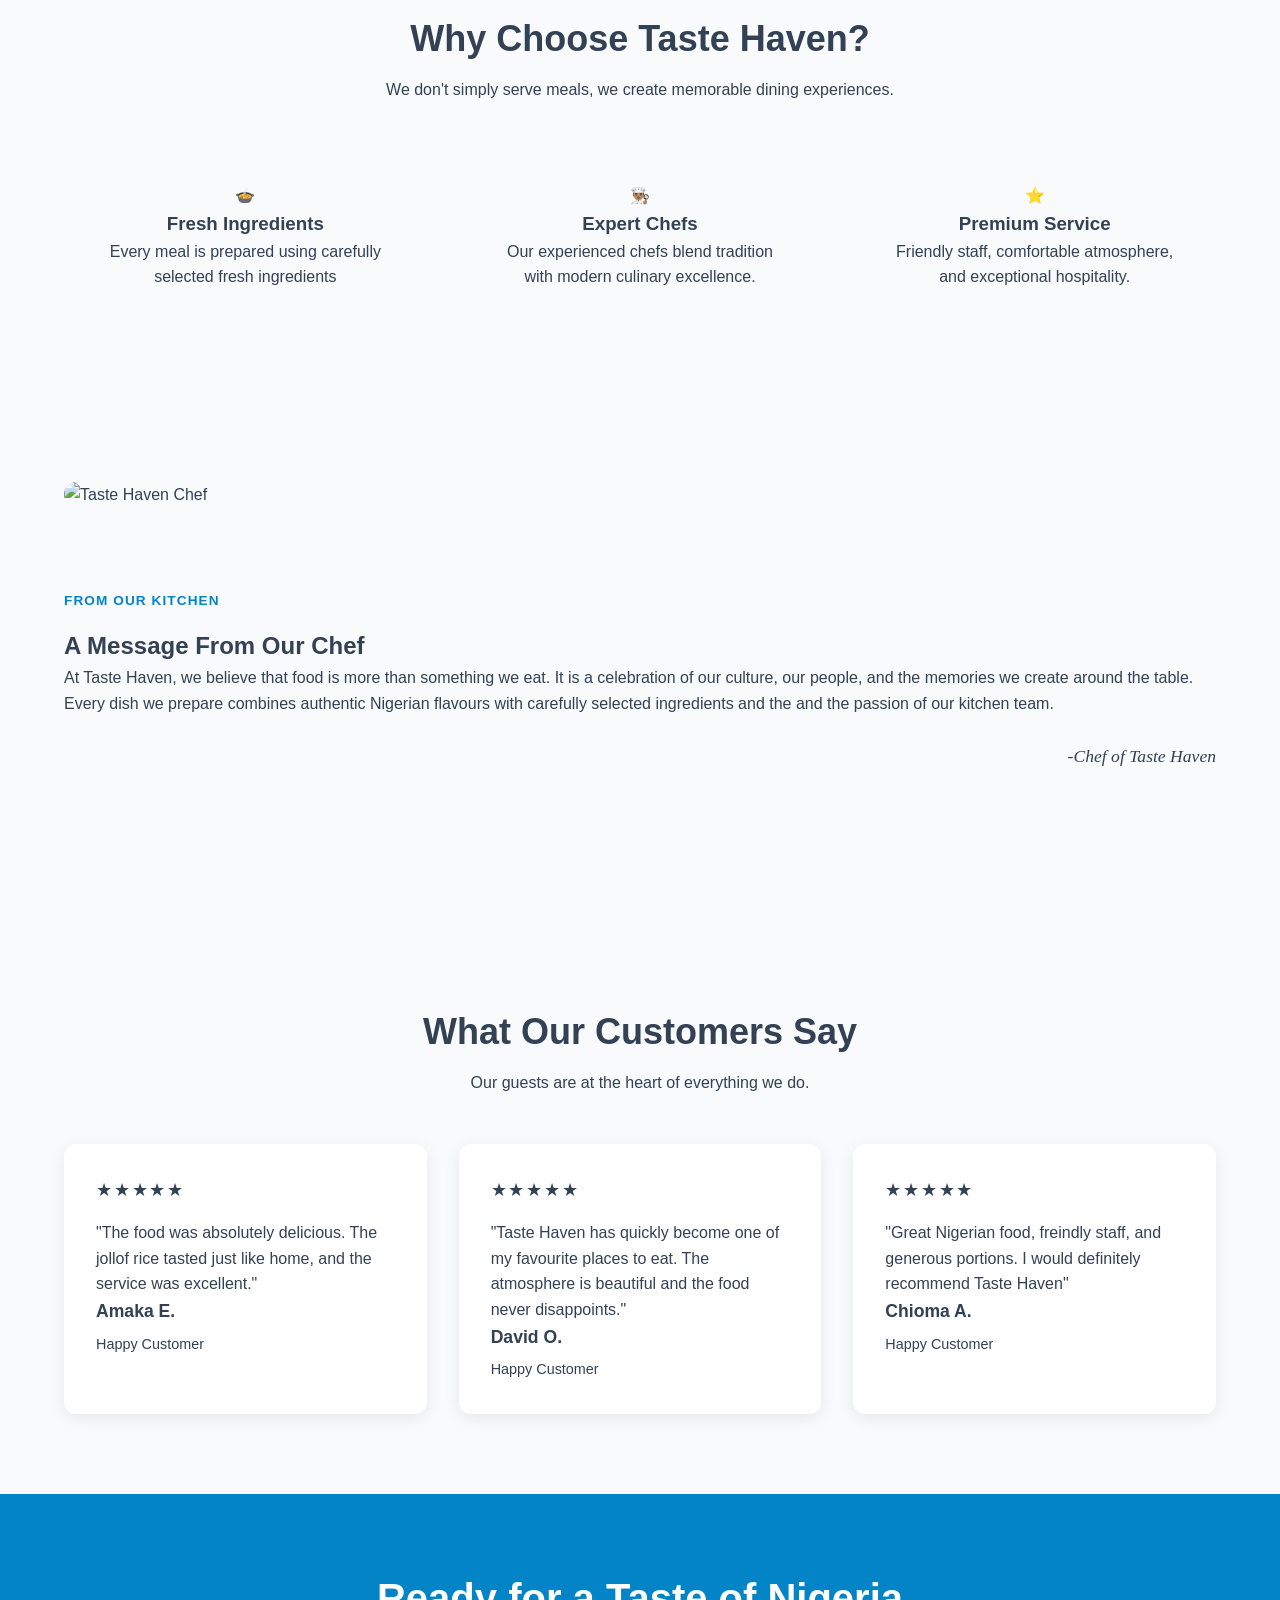
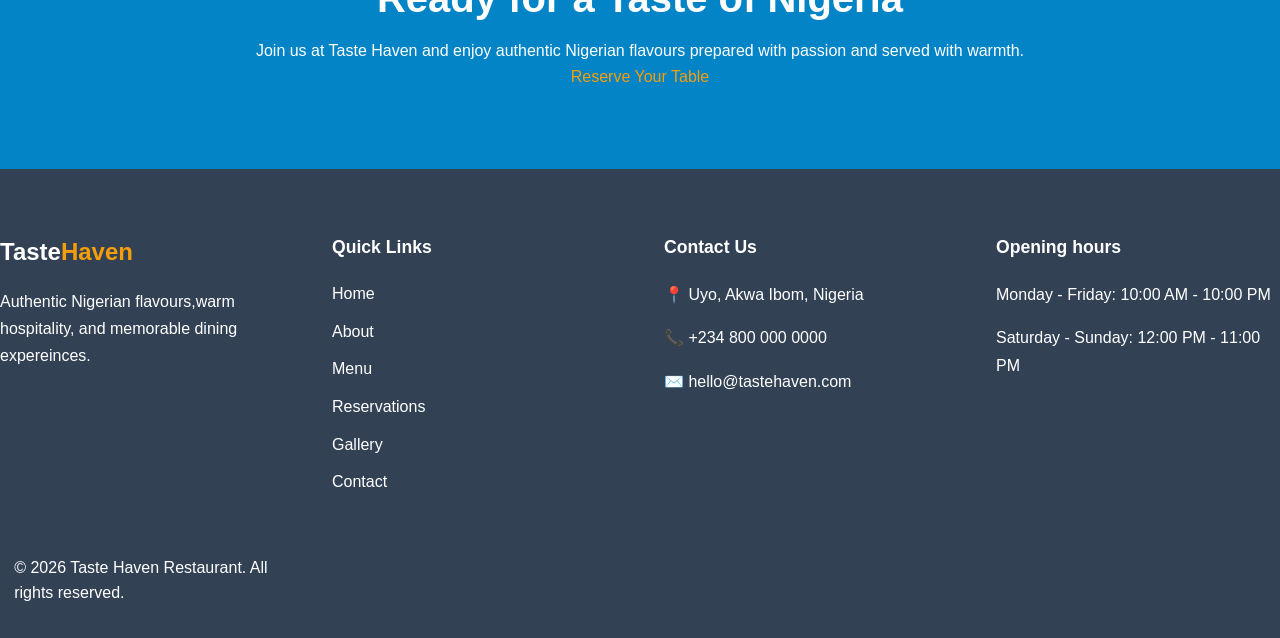
==== commit 73bafcd5: "READMe + About Pagee" ====
--- a/index.html
+++ b/index.html
@@ -76,7 +76,9 @@
                 <p>Years of Excellence</p>
       
             </div>
-      
+        </div>
+        
+        <div class="container stats-grid">
             <div class="stat-card">
                 
                 <h2>80+</h2>
@@ -84,16 +86,18 @@
                 <p>Nigerian Dishes</p>
             </div>
         </div>
-    
-        <div class="stat-card">
+
+        <div class="container stats-grid">
+            <div class="stat-card">
             <h2>25k+</h2>
 
             <p>Customer Rating</p>
     
-        </div>
+            </div>
+        </div> 
 </div>
 
-<!-- </section> I don't know why I put this. Perhaps I have made an error of removing the opening tag-->
+
 
 <!-- =========================
      FEATURED MEALS
@@ -119,7 +123,7 @@
         
                 <div class="meal-content">
         
-                    <span class="meal-content">Rice</span>
+                    <span class="category">Rice</span>
         
                     <h3>Party Jollof Rice</h3>
         
@@ -234,7 +238,7 @@
     </div>
 </section>
 
-<!-- =========================
+    <!-- =========================
      CHEF'S MESSAGE
      ========================= -->     
      
@@ -252,7 +256,7 @@
     
      <!--Chef's message content -->
     
-     <div class="chef-content">
+     <div class="chef-message">
     
         <span class="section-label">FROM OUR KITCHEN</span>
     
@@ -295,8 +299,8 @@
 
         </div>
 
-        <!-- Testimonials grid -->
-          <div class="testimonials-grid">
+            <!-- Testimonials grid -->
+        <div class="testimonials-grid">
 
             <!-- First testimonial -->
 
@@ -317,7 +321,7 @@
             </article>
 
             <!-- Second testimonial -->
-              <article class="testimonial-card">
+            <article class="testimonial-card">
 
                 <div class="testimonial-stars">
                     ★★★★★
@@ -332,8 +336,11 @@
 
                 <span>Happy Customer</span>
 
+            </article>
+
                 <!-- Third Testimonial -->
-                 <article class="testimonial-card">
+            <article class="testimonial-card">
+
                     <div class="testimonial-stars">
                         ★★★★★
                     </div>
@@ -343,9 +350,10 @@
                     </p>
               
                     <h3>Chioma A.</h3>
+
                     <span>Happy Customer</span>
-                 </article>
-          </article>
+                
+            </article>
         </div>
     </section>
 
@@ -367,12 +375,12 @@
          </p>
  
          <!-- CTA button -->
-          <a href="reservations.html" class="btn btn-primary">
-            Reserve Your Table
+          <a href="reservations.html" class="btn btn-primary"> 
+            <span style="color: #f59e0b ;">
+                Reserve Your Table
+            </span>
           </a>
- 
-        </div>
- 
+        </div>
 </section>
 
     <!-- =========================
@@ -380,7 +388,7 @@
      ========================= -->
 <footer class="footer">
     
-    <div class="container footer-grid">
+    <div class="footer-grid">
     
         <!-- Restaurant information -->
              <div class="footer-column">
@@ -462,7 +470,7 @@
          
             </div>
         </div>
-    </footer>
+        </footer>
     </body>
 </html>
 
--- a/style.css
+++ b/style.css
@@ -222,28 +222,23 @@
     color:var(--primary-color);
     text-decoration: none;
 }
+
 .hero{
-    min-height: 80vh;
+    min-height: 520px;
     display:flex;
     align-items: center;
-    padding: 80px 6%;
-}
-.hero{
-    min-height: 80vh;
-    display:flex;
-    align-items: center;
-    padding: 80px 6%;
+    padding: 60px 0;
     background-image: url("PUT A FOOD IMAGE HERE/images/hero.jpg");
     background-size: cover;
     background-position: center;
     position: relative;
 }
-/* Dark Overlay over the background image */
-.hero::before {
+/* Dark Overlay over the background image      ,hero::before*/
+.hero-overlay {
     content:"";
     position: aboslute;
     inset: 0;
-    background: rgba(0,0,0,0.45);
+    background: rgba(0,0,0,0.35);
 }
 .hero-content {
     position: relative;
@@ -251,22 +246,20 @@
     max-width:650px;
 }
 /* Main Hero Heading */
-.hero-content h1{
-    font-size: 3.5rem;
-    line-height:1.1;
+.container hero-content h1{
+    font-size: 3.2rem;
+    line-height:1.15;
+    margin-bottom:20px;
+}
+/* Hero Paragraph */
+.container hero-content p {
+    font-size: 1rem;
+    line-height: 1.6;
     color: var(--white);
-    margin-bottom:20px;
-}
-/* Hero Paragraph */
-.hero-content p {
-    font-size: 3.5rem;
-    line-height: 1.1;
-    color: var(--white);
-    margin-bottom: 30px;
-    max-width:550px;
+    margin-bottom: 24px;
 }
 /* hero buttons */
-.hero-buttonns {
+.hero-buttons {
     display:flex;
     align-items: center;
     gap: 15px;
@@ -274,10 +267,10 @@
 }
 
 /* Base styling shared by both buttons */
-.her-buttons .btn {
+.hero-buttons .btn {
     display:inline-block;
-    padding: 13px 26px;
-    border-radius: 6px;
+    padding: 10px 18px;
+    border-radius: 4px;
     text-decoration: none;
     font-size: 0.95rem;
     font-weight:600;
@@ -318,9 +311,13 @@
     text-align:center;
 }
 
+.stat-card {
+    background-color: rgba(255,243,176,1);
+}
+
 /* Individual Statistic */
 .stat{
-    padding: 20px;
+    padding: 10px;
 }
 
 /* Large statistic number */
@@ -336,7 +333,6 @@
     color: var(--text-color);
 }
 
-/* my stats are not displaying properly. IT should display left to right */
 /* FEATURED NIGERIAN DISHES */
     .featured-meals {
         padding: 5rem 0;
@@ -387,8 +383,7 @@
         object-fit: cover;
         display: block;
     }
-
-    /* MEAL CONTENT */
+   
     .category {
         display: inline-block;
         margin-bottom: 0.75rem;
@@ -397,6 +392,17 @@
         text-transform: uppercase;
         letter-spacing: 0.08em;
         color: var(--primary-color);
+    }  
+
+    /* MEAL CONTENT */
+    .meal-content {
+        display: inline-block;
+        margin-bottom: 0.75rem;
+        font-size: 0.8rem;
+        font-weight:500;
+        /* text-transform: uppercase; */
+        letter-spacing: 0.09em;
+        color: #f59e0b;
     }
 
     /* MEAL TITLE */
@@ -443,29 +449,37 @@
     }
 
     /* FEATURED GRID */
-    .features {
+    .features-grid {
         display: grid;
         grid-template-columns: repeat(3, 1fr);
         gap: 2rem;
     }
 
     /* FEATURE ITEM */
-    .feature {
+    .feature-card {
         text-align:center;
         padding:2rem;
     }
+
     .feature h3{
         margin-bottom: 0.75rem;
         font-size: 1.25rem;
         line-height: 1.3;
     }
+
     .feature p {
         margin-bottom: 1.25rem;
         font-size: 2.5rem;
     }
     
     /* CHEF'S MESSAGE SECTION */
-    .chef-message{
+    .container chef-container{
+        max-width: 1000px;
+        margin: 0 auto;
+        padding: 60px 20px;
+    }
+
+    .chef-message {
         padding: 5rem 0;
         background-color: var(--background-color);
     }
@@ -478,6 +492,14 @@
         align-items: center;
     }
 
+    .chef-signature {
+        margin-top: 25px;
+        font-family: cursive;
+        font-size: 1.1rem;
+        font-style: italic;
+        text-align: right;
+    }
+
     /* CHEF IMAGE */
     .chef-image img{
         width: 100%;
@@ -486,16 +508,7 @@
         display: block;
         border-radius: 12px;
     }
-    
-    /* SECTION LABEL */
-    .section-label{
-        display:inline-block;
-        margin-bottom: 0.75rem;
-        color: var(--primary-color);
-        font-size: 0.8rem;
-        font-weight:600;
-        color: var(--primary-dark);
-    }
+     
     .testimonials {
         padding:5rem 0;
         background-color: var(--background-color);
@@ -642,16 +655,128 @@
         color: var(--primary-color);
     }
 
-
-
-
-
-
-
-
-
-
-
-
-
-
+    /* ABOUT SECTION */
+    .about{
+        padding: 80px 0;
+        background-color: var(--background-color);
+    }
+    
+    .about-content {
+        max-width: 800px;
+        margin: 0 auto;
+        text-align: center;
+    }
+
+    .section-label {
+        display:inline-block;
+        margin-bottom: 15px;
+        color: var(--primary-color);
+        font-size: 0.85rem;
+        font-weight: 600;
+        letter-spacing: 0.08em;
+        text-transform: uppercase;
+    }
+
+    .about-content h1 {
+        margin-bottom: 20px;
+        font-size: 3rem;
+        line-height: 1.2;
+        color: var(--text-color);
+    }
+    
+    .about-content p {
+        margin-bottom: 15px;
+        color: var(--textcolor);
+        font-size:1rem;
+        line-height: 1.7;
+    }
+
+        /* ABOUT STORY */
+    .about-story {
+        padding: 80px 0;
+        background-color: var(--white);
+    }
+
+    .about-story-content {
+        display:grid;
+        grid-template-columns: 1fr 1fr;
+        align-items: center;
+        gap: 4rem;
+    }
+
+    .about-story-image img {
+        width: 100%;
+        height: 450px;
+        object-fit: cover;
+        display: block;
+        border-radius: 12px;
+    }
+
+    .about-story-text {
+        max-width: 550px;
+    }
+
+    .about-story-text .section-label {
+        display: inline-block;
+        margin-bottom: 15px;
+        color: var(--primary-color);
+        font-size: 0.85rem;
+        font-weight: 600;
+        letter-spacing: 0.08em;
+        text-transform: uppercase;
+    }
+
+    .about-story-text h2 {
+        margin-bottom: 20px;
+        font-size: 2.25rem;
+        line-height: 1.2;
+        color: var(--text-color);
+    }
+
+    .about-story-text p {
+        margin-bottom: 15px;
+        color: var(--text-color);
+        font-size: 1rem;
+        line-height:1.7;
+    }
+    /* ABOUT VALUES */
+    .about-values {
+        padding: 80px 0;
+        background-color: var(--background-color);
+    }
+
+    .values-grid {
+        display: grid;
+        grid-template-columns: repeat(3, 1fr);
+        gap: 2rem;
+    }
+
+    .value-card {
+        padding: 2rem;
+        background-color: var(--white);
+        border-radius: 12px;
+        box-shadow: 0 4px 16px rgba(0, 0, 0, 0.08);
+    }
+
+    .value-card h3 {
+        margin-bottom: 1rem;
+        font-size: 1.3rem;
+        line-height: 1.3
+    }
+
+    .value-card p {
+        margin: 0;
+        color: var(--text-color);
+        font-size: 0.95rem;
+        line-height: 1.7;
+    }
+
+
+
+
+
+
+
+
+
+
